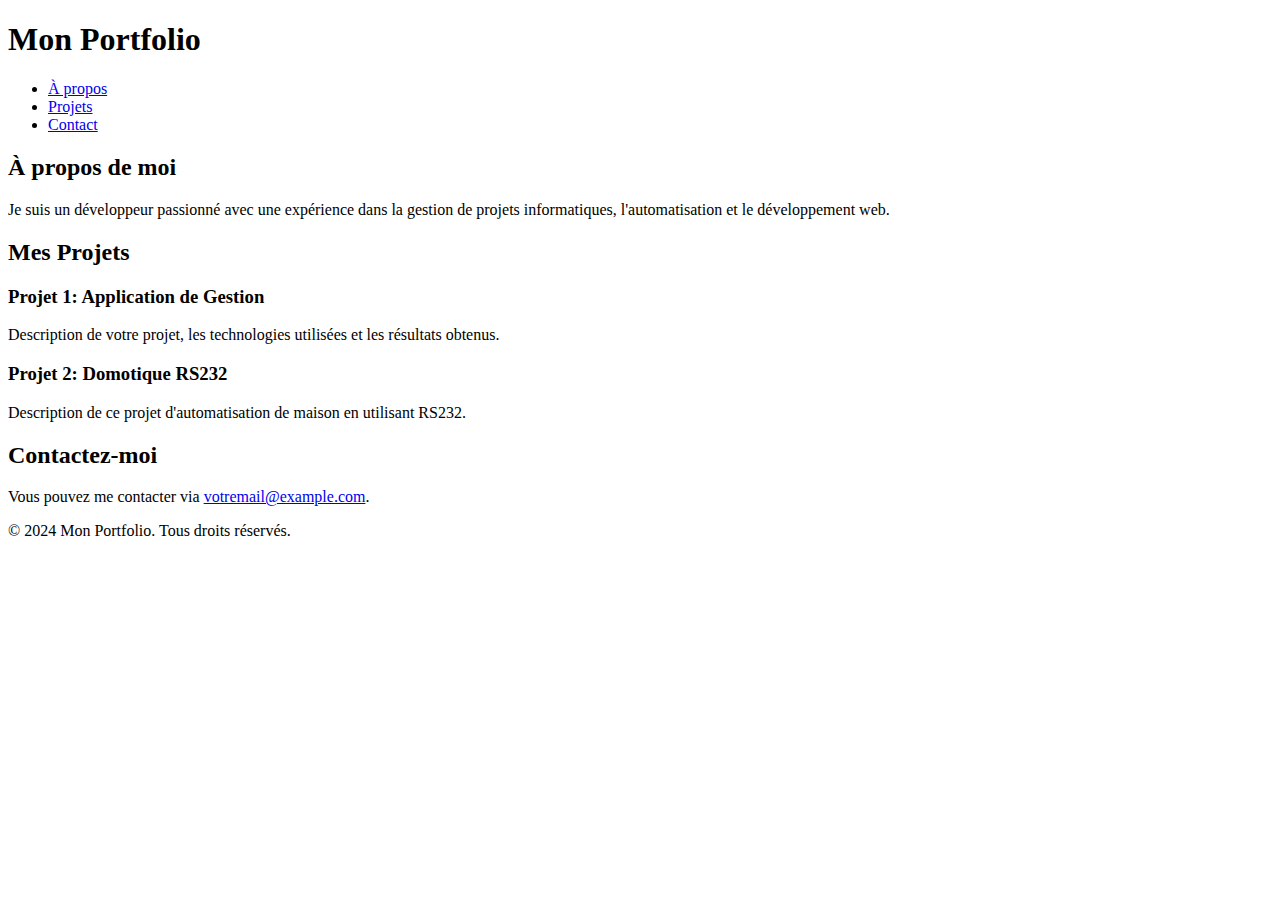
==== index.html @ 34c1553e "Create index.html" ====
<!DOCTYPE html>
<html lang="fr">
<head>
    <meta charset="UTF-8">
    <meta name="viewport" content="width=device-width, initial-scale=1.0">
    <title>Portfolio</title>
    <link rel="stylesheet" href="styles.css">
</head>
<body>
    <header>
        <h1>Mon Portfolio</h1>
        <nav>
            <ul>
                <li><a href="#about">À propos</a></li>
                <li><a href="#projects">Projets</a></li>
                <li><a href="#contact">Contact</a></li>
            </ul>
        </nav>
    </header>

    <section id="about">
        <h2>À propos de moi</h2>
        <p>Je suis un développeur passionné avec une expérience dans la gestion de projets informatiques, l'automatisation et le développement web.</p>
    </section>

    <section id="projects">
        <h2>Mes Projets</h2>
        <div class="project">
            <h3>Projet 1: Application de Gestion</h3>
            <p>Description de votre projet, les technologies utilisées et les résultats obtenus.</p>
        </div>
        <div class="project">
            <h3>Projet 2: Domotique RS232</h3>
            <p>Description de ce projet d'automatisation de maison en utilisant RS232.</p>
        </div>
        <!-- Ajoutez plus de projets ici -->
    </section>

    <section id="contact">
        <h2>Contactez-moi</h2>
        <p>Vous pouvez me contacter via <a href="mailto:votremail@example.com">votremail@example.com</a>.</p>
    </section>

    <footer>
        <p>&copy; 2024 Mon Portfolio. Tous droits réservés.</p>
    </footer>
</body>
</html>
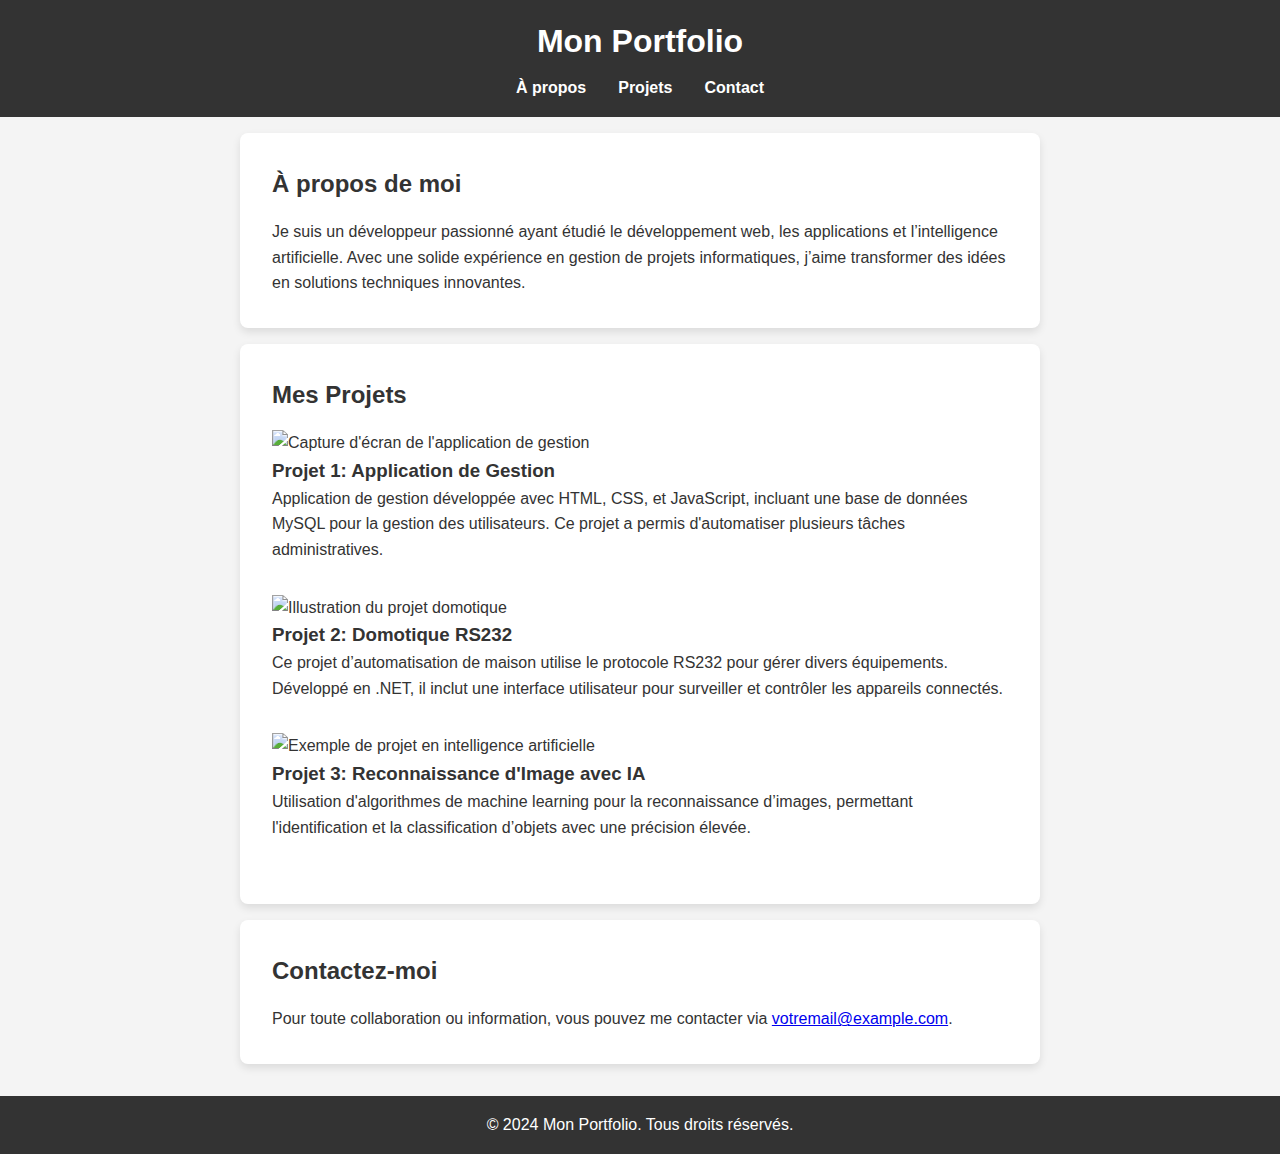
==== commit 3414b5a4: "Update index.html" ====
--- a/index.html
+++ b/index.html
@@ -1,48 +1,83 @@
 <!DOCTYPE html>
 <html lang="fr">
-<head>
-    <meta charset="UTF-8">
-    <meta name="viewport" content="width=device-width, initial-scale=1.0">
+  <head>
+    <meta charset="UTF-8" />
+    <meta name="viewport" content="width=device-width, initial-scale=1.0" />
     <title>Portfolio</title>
-    <link rel="stylesheet" href="styles.css">
-</head>
-<body>
+    <link rel="stylesheet" href="styles.css" />
+  </head>
+  <body>
     <header>
-        <h1>Mon Portfolio</h1>
-        <nav>
-            <ul>
-                <li><a href="#about">À propos</a></li>
-                <li><a href="#projects">Projets</a></li>
-                <li><a href="#contact">Contact</a></li>
-            </ul>
-        </nav>
+      <h1>Mon Portfolio</h1>
+      <nav>
+        <ul>
+          <li><a href="#about">À propos</a></li>
+          <li><a href="#projects">Projets</a></li>
+          <li><a href="#contact">Contact</a></li>
+        </ul>
+      </nav>
     </header>
 
     <section id="about">
-        <h2>À propos de moi</h2>
-        <p>Je suis un développeur passionné avec une expérience dans la gestion de projets informatiques, l'automatisation et le développement web.</p>
+      <h2>À propos de moi</h2>
+      <p>
+        Je suis un développeur passionné ayant étudié le développement web, les
+        applications et l’intelligence artificielle. Avec une solide expérience
+        en gestion de projets informatiques, j’aime transformer des idées en
+        solutions techniques innovantes.
+      </p>
     </section>
 
     <section id="projects">
-        <h2>Mes Projets</h2>
-        <div class="project">
-            <h3>Projet 1: Application de Gestion</h3>
-            <p>Description de votre projet, les technologies utilisées et les résultats obtenus.</p>
-        </div>
-        <div class="project">
-            <h3>Projet 2: Domotique RS232</h3>
-            <p>Description de ce projet d'automatisation de maison en utilisant RS232.</p>
-        </div>
-        <!-- Ajoutez plus de projets ici -->
+      <h2>Mes Projets</h2>
+      <div class="project">
+        <img
+          src="images/projet1.jpg"
+          alt="Capture d'écran de l'application de gestion"
+        />
+        <h3>Projet 1: Application de Gestion</h3>
+        <p>
+          Application de gestion développée avec HTML, CSS, et JavaScript,
+          incluant une base de données MySQL pour la gestion des utilisateurs.
+          Ce projet a permis d'automatiser plusieurs tâches administratives.
+        </p>
+      </div>
+
+      <div class="project">
+        <img src="images/projet2.jpg" alt="Illustration du projet domotique" />
+        <h3>Projet 2: Domotique RS232</h3>
+        <p>
+          Ce projet d’automatisation de maison utilise le protocole RS232 pour
+          gérer divers équipements. Développé en .NET, il inclut une interface
+          utilisateur pour surveiller et contrôler les appareils connectés.
+        </p>
+      </div>
+
+      <div class="project">
+        <img
+          src="images/projet_ai.jpg"
+          alt="Exemple de projet en intelligence artificielle"
+        />
+        <h3>Projet 3: Reconnaissance d'Image avec IA</h3>
+        <p>
+          Utilisation d'algorithmes de machine learning pour la reconnaissance
+          d’images, permettant l'identification et la classification d’objets
+          avec une précision élevée.
+        </p>
+      </div>
+      <!-- Ajoutez plus de projets avec images ici -->
     </section>
 
     <section id="contact">
-        <h2>Contactez-moi</h2>
-        <p>Vous pouvez me contacter via <a href="mailto:votremail@example.com">votremail@example.com</a>.</p>
+      <h2>Contactez-moi</h2>
+      <p>
+        Pour toute collaboration ou information, vous pouvez me contacter via
+        <a href="mailto:votremail@example.com">votremail@example.com</a>.
+      </p>
     </section>
 
     <footer>
-        <p>&copy; 2024 Mon Portfolio. Tous droits réservés.</p>
+      <p>&copy; 2024 Mon Portfolio. Tous droits réservés.</p>
     </footer>
-</body>
+  </body>
 </html>
--- a/styles.css
+++ b/styles.css
@@ -0,0 +1,66 @@
+* {
+    margin: 0;
+    padding: 0;
+    box-sizing: border-box;
+}
+
+body {
+    font-family: Arial, sans-serif;
+    line-height: 1.6;
+    background-color: #f4f4f4;
+    color: #333;
+}
+
+header {
+    background-color: #333;
+    color: #fff;
+    padding: 1rem 0;
+    text-align: center;
+}
+
+header h1 {
+    margin-bottom: 0.5rem;
+}
+
+nav ul {
+    list-style: none;
+    display: flex;
+    justify-content: center;
+    gap: 2rem;
+}
+
+nav ul li a {
+    color: #fff;
+    text-decoration: none;
+    font-weight: bold;
+}
+
+section {
+    padding: 2rem;
+    margin: 1rem auto;
+    max-width: 800px;
+    background-color: #fff;
+    border-radius: 8px;
+    box-shadow: 0 4px 8px rgba(0, 0, 0, 0.1);
+}
+
+h2 {
+    margin-bottom: 1rem;
+    color: #333;
+}
+
+.project {
+    margin-bottom: 2rem;
+}
+
+footer {
+    text-align: center;
+    padding: 1rem;
+    background-color: #333;
+    color: #fff;
+    margin-top: 2rem;
+}
+
+footer p {
+    margin: 0;
+}
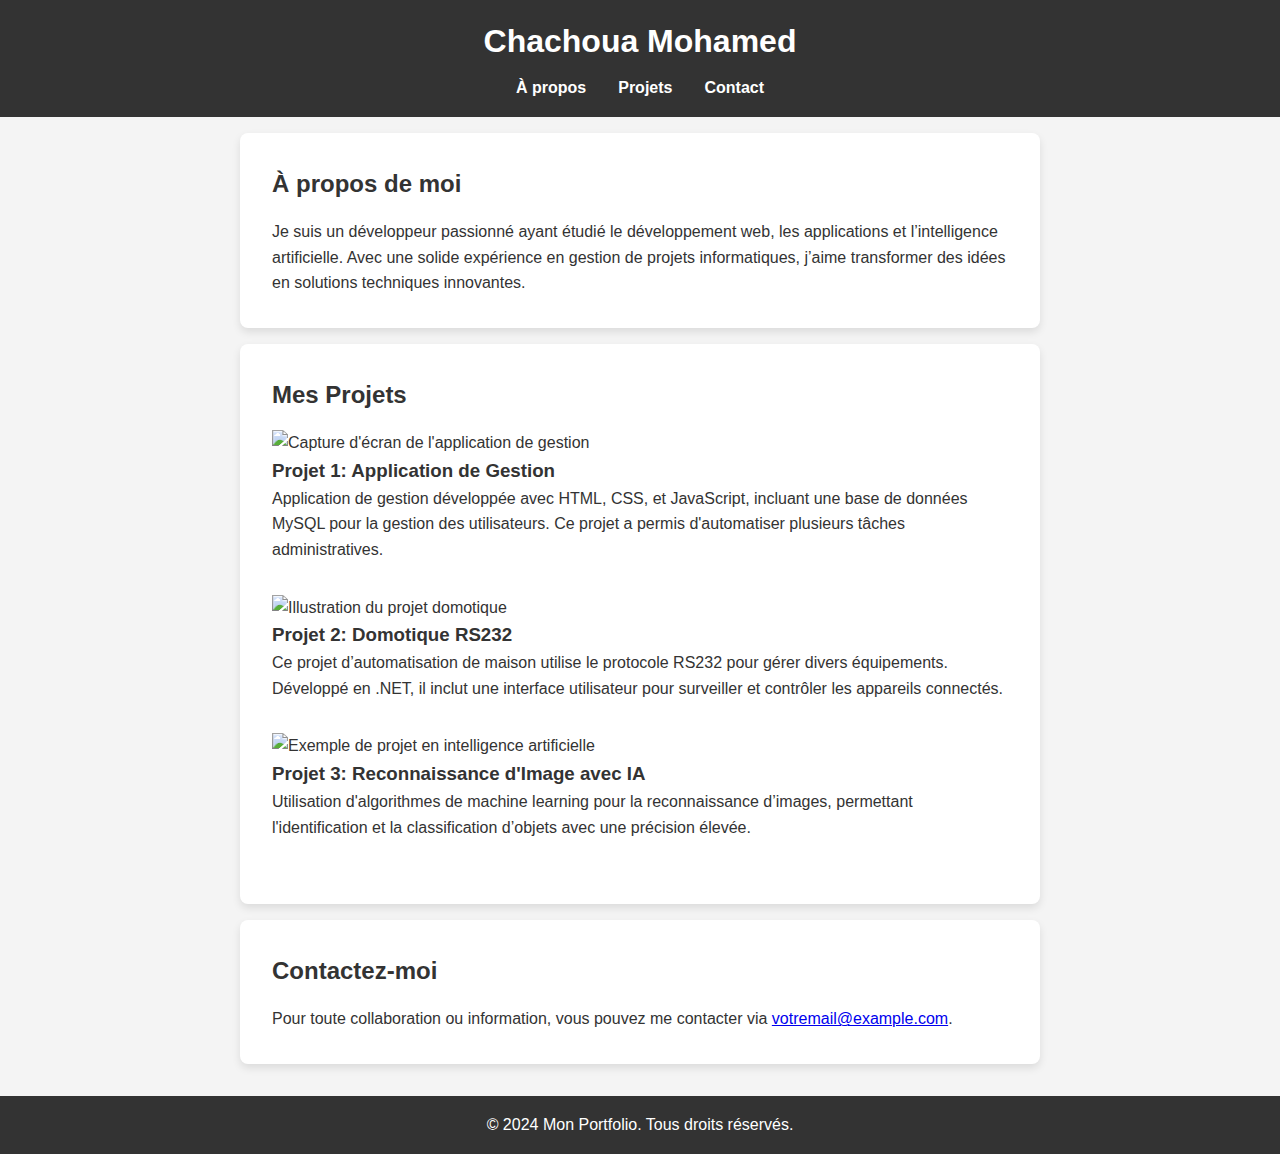
==== commit 73e862fe: "voila" ====
--- a/index.html
+++ b/index.html
@@ -8,12 +8,12 @@
   </head>
   <body>
     <header>
-      <h1>Mon Portfolio</h1>
+      <h1>Chachoua Mohamed</h1>
       <nav>
         <ul>
           <li><a href="#about">À propos</a></li>
           <li><a href="#projects">Projets</a></li>
-          <li><a href="#contact">Contact</a></li>
+          <li><a href="contact.html">Contact</a></li>
         </ul>
       </nav>
     </header>
